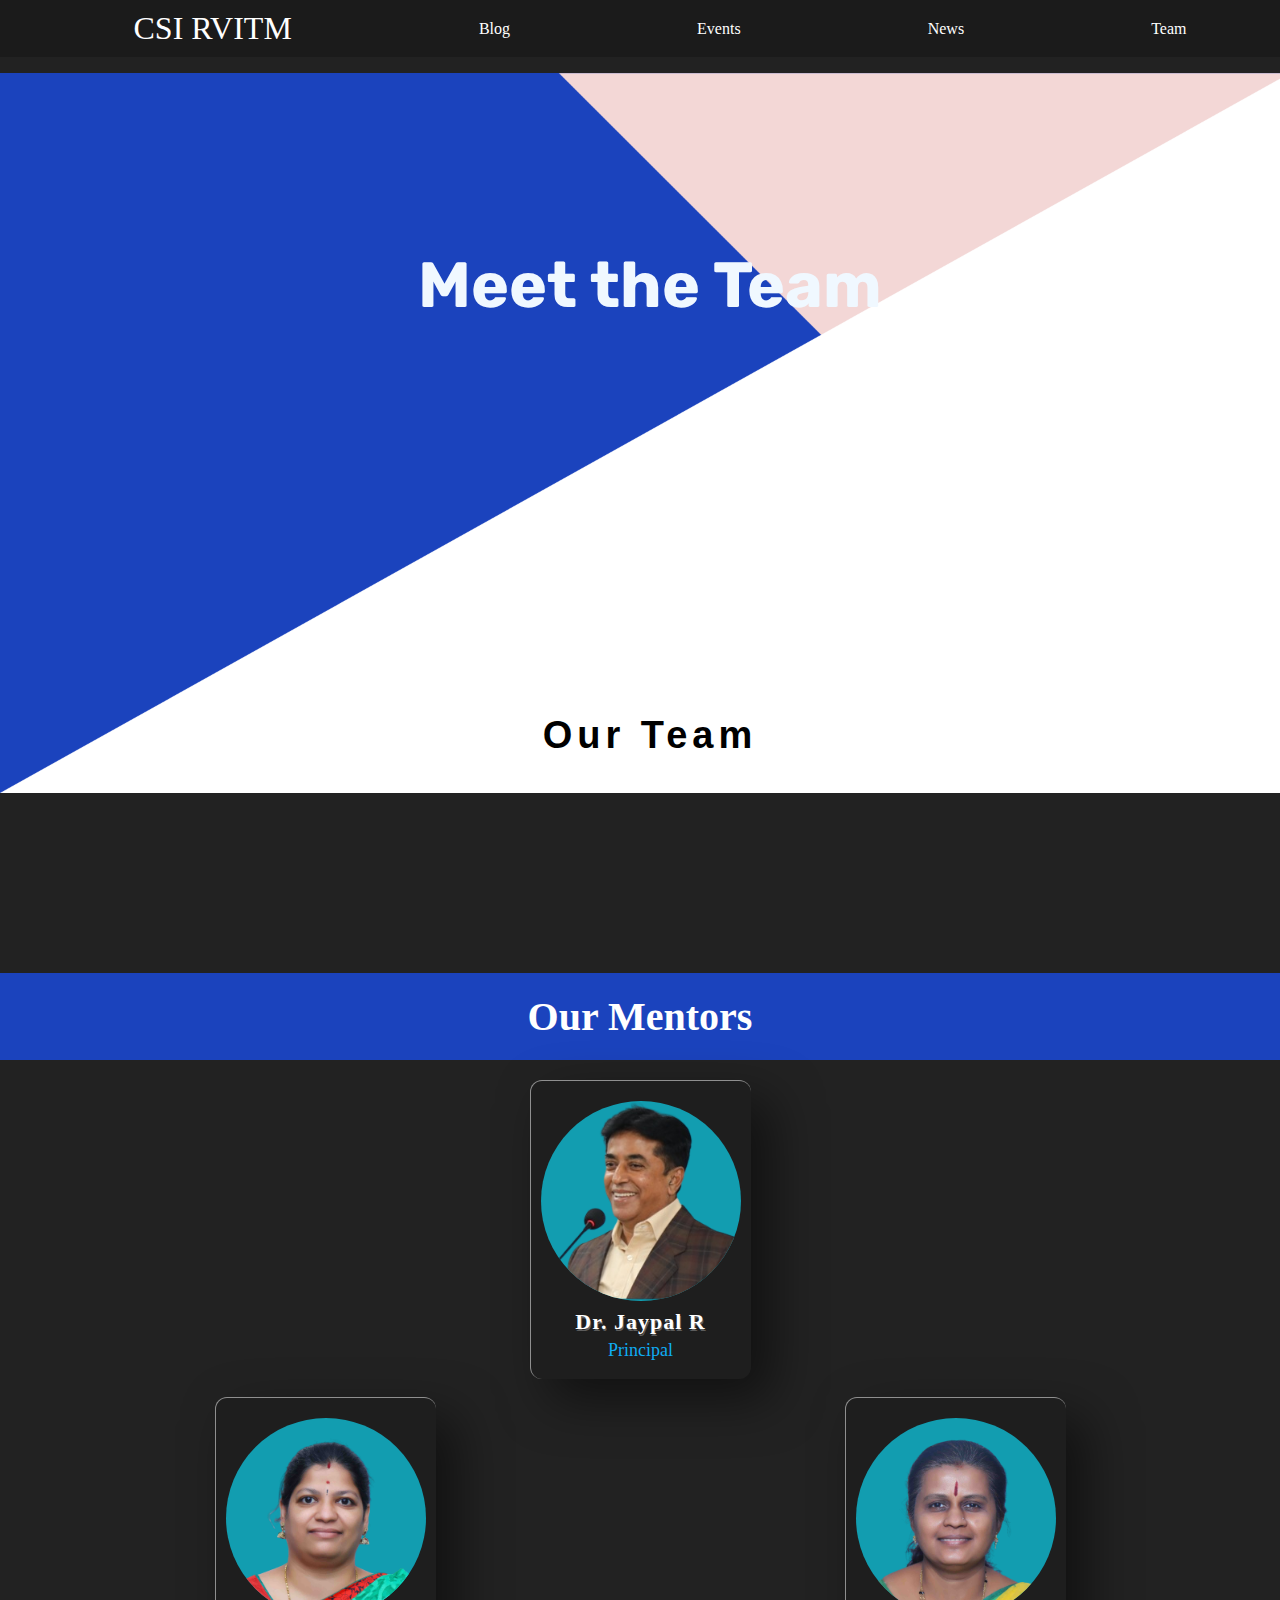
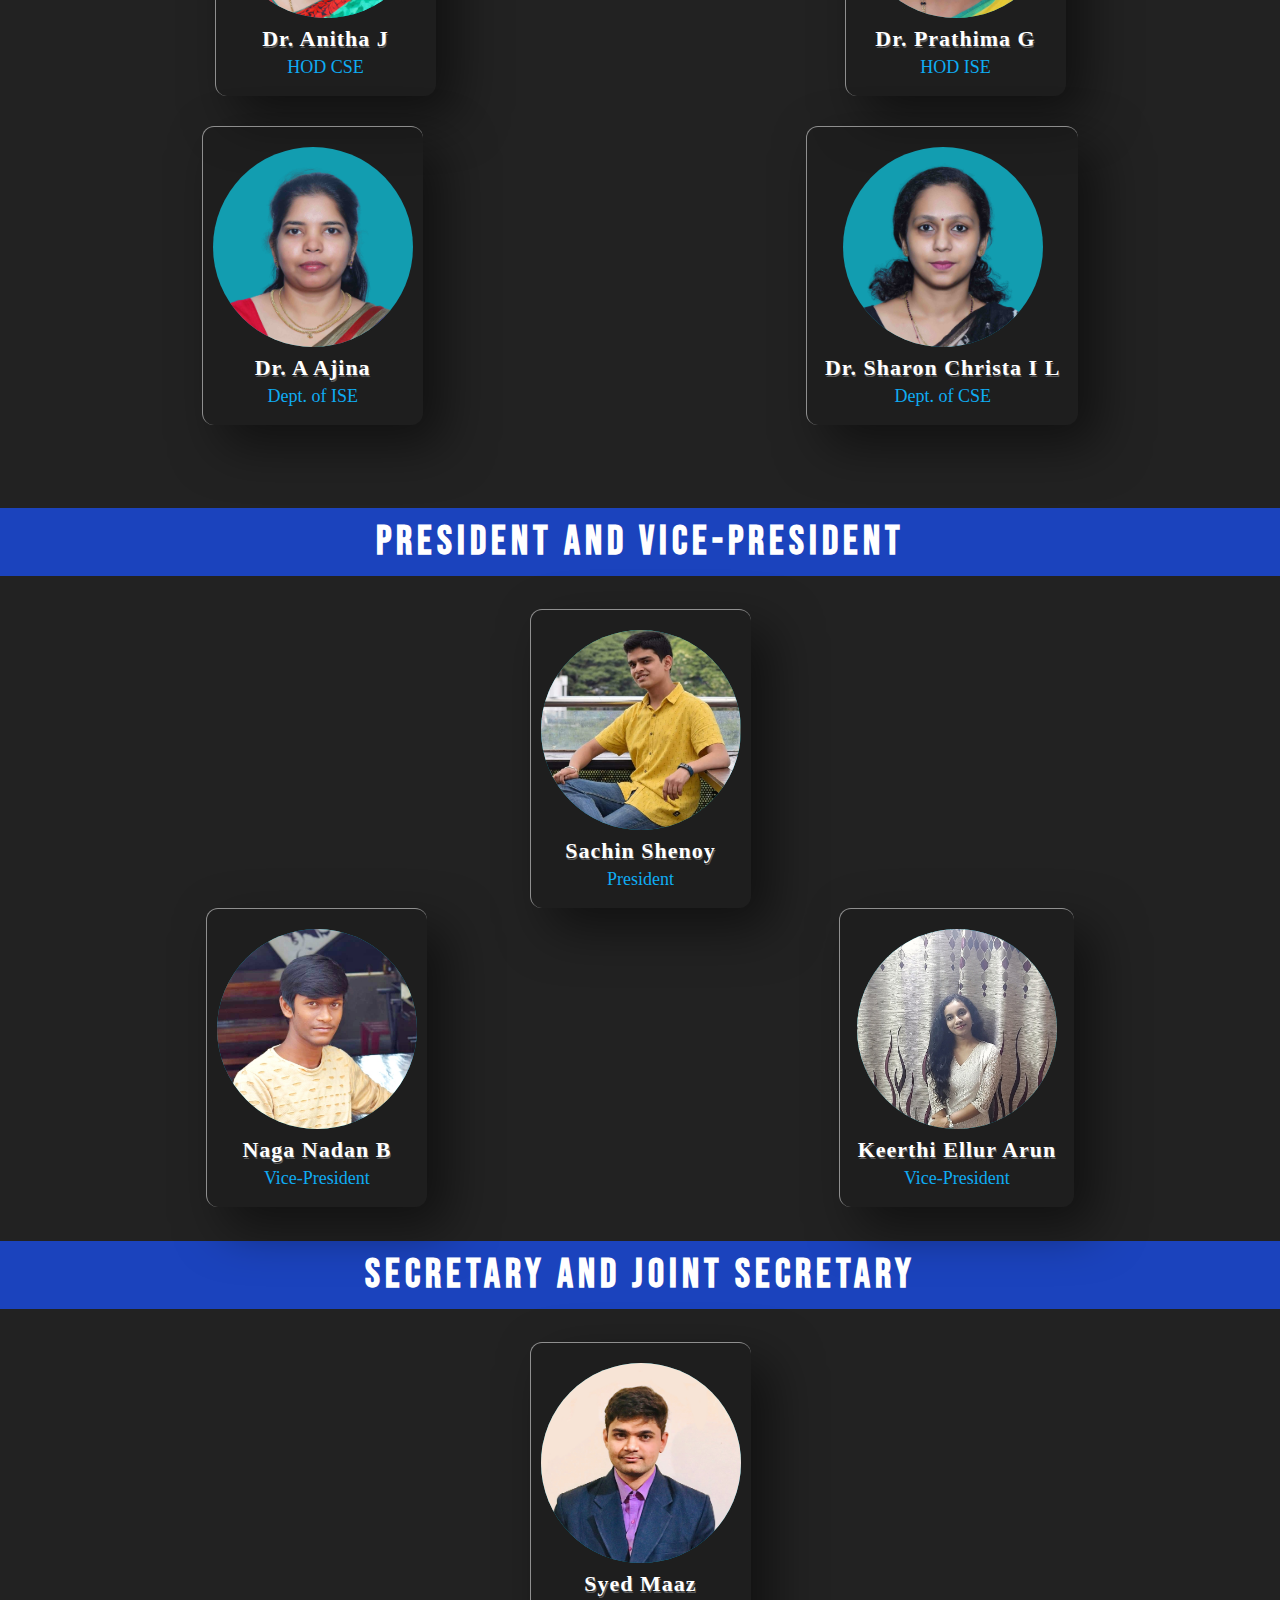
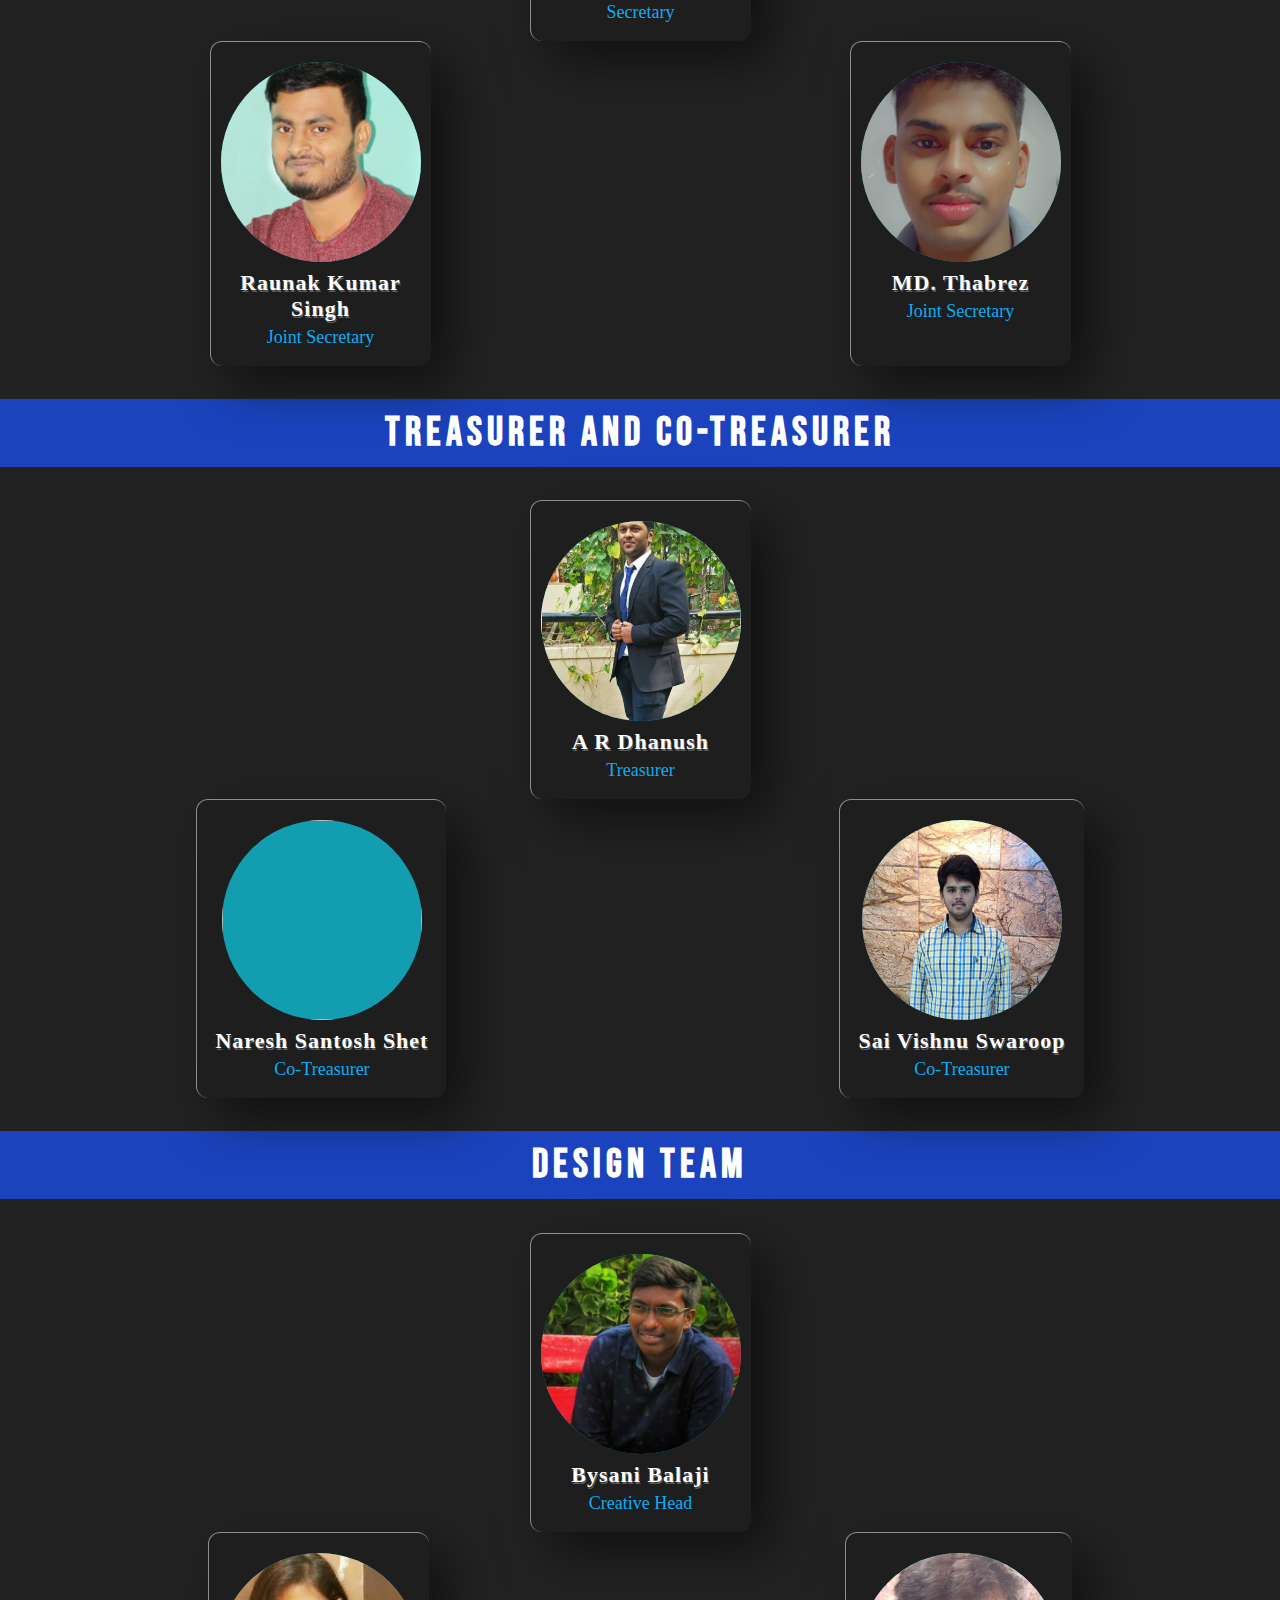
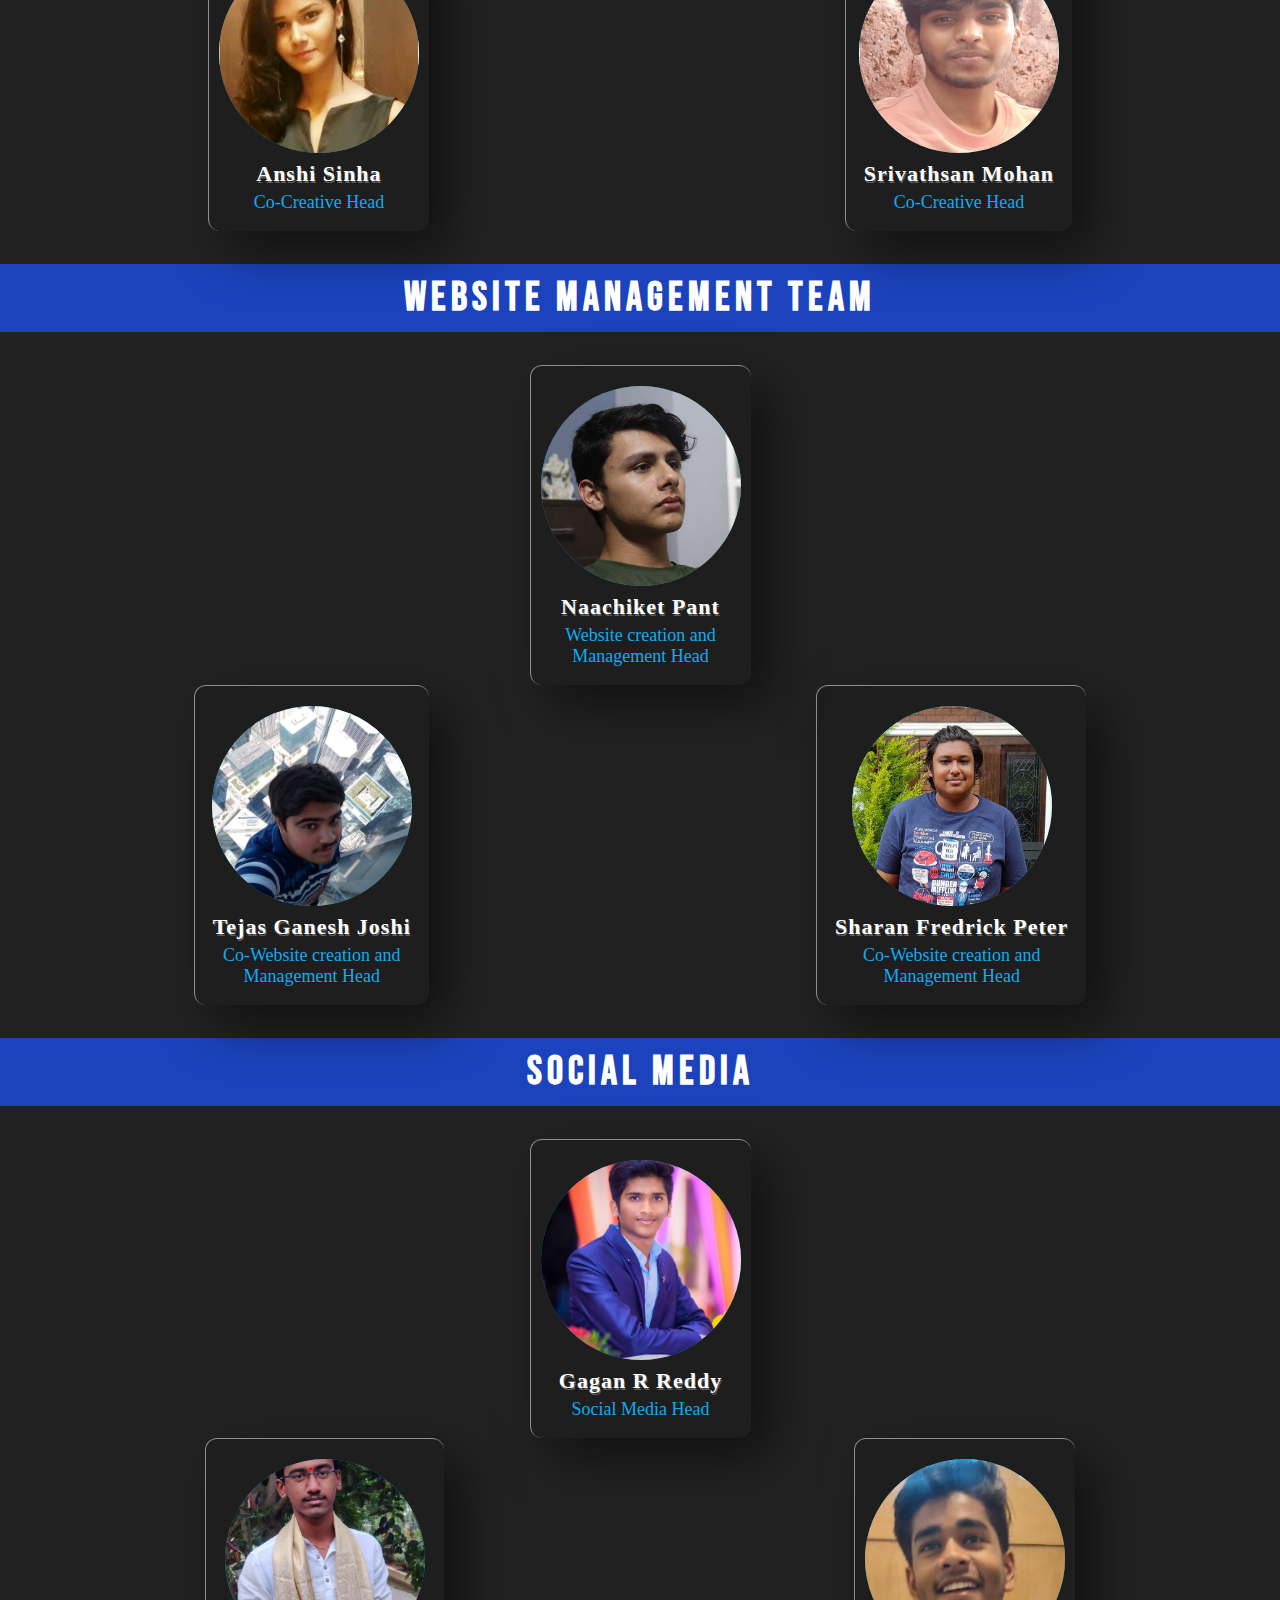
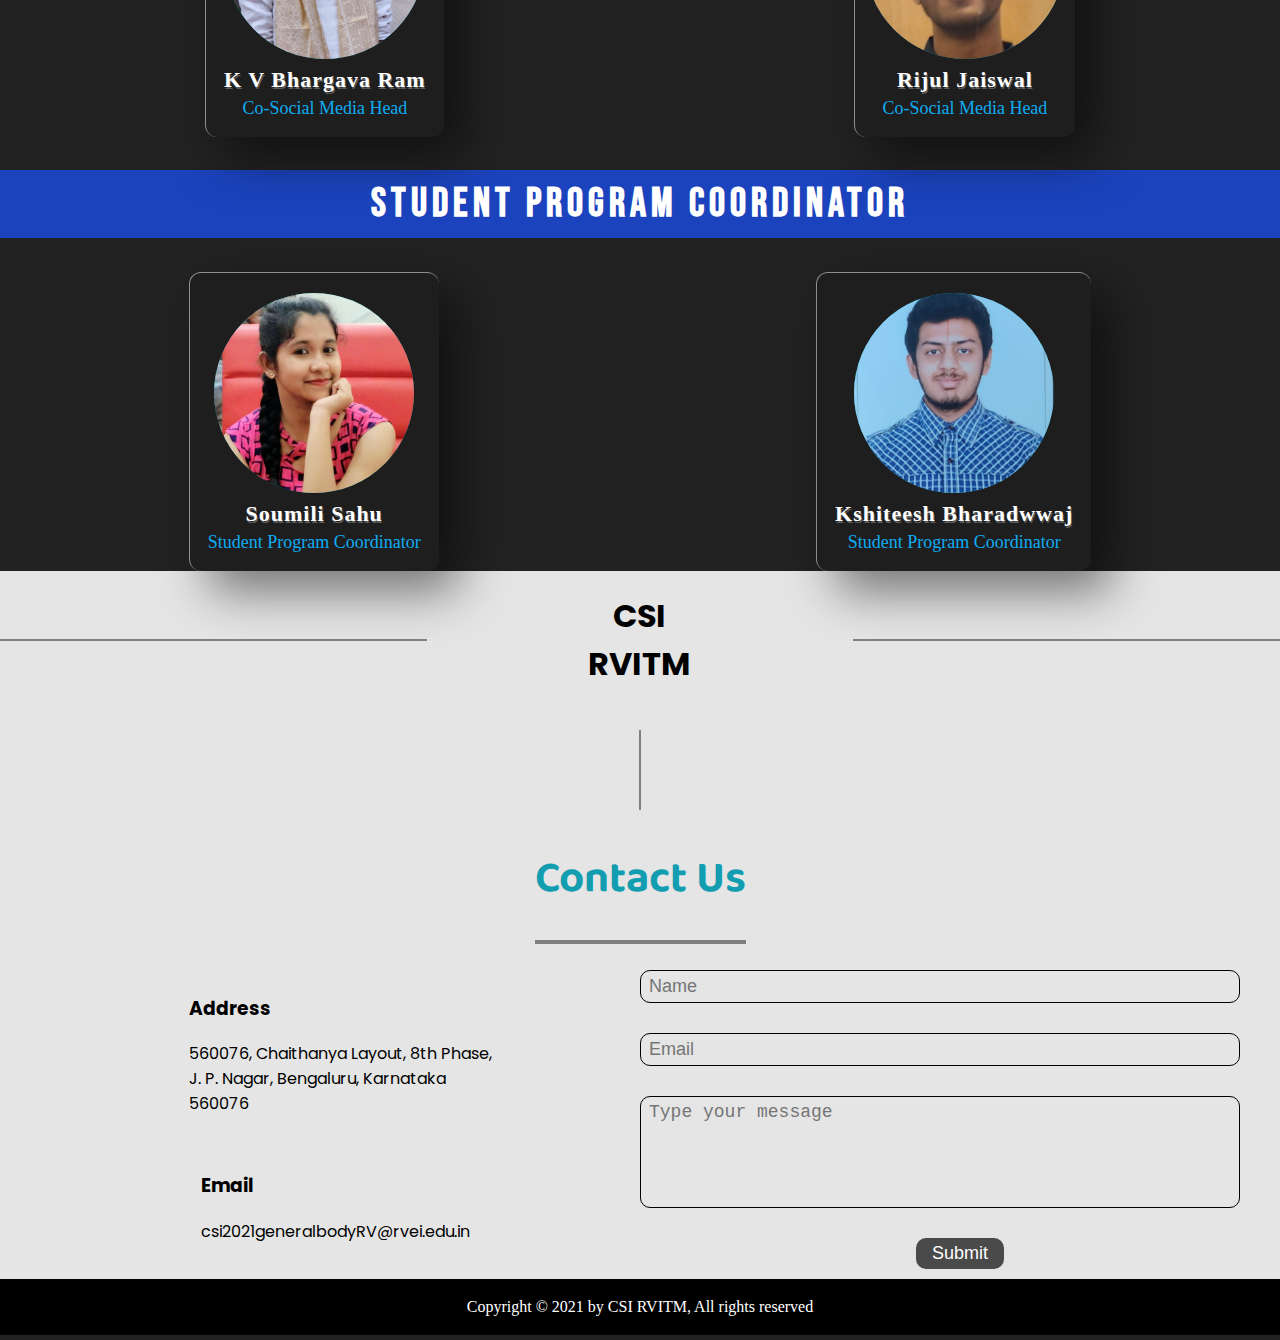
==== index.html @ 99c9e341 "new UI design" ====
<!DOCTYPE html>
<html lang="en">

<head>
    <meta charset="UTF-8">
    <meta http-equiv="X-UA-Compatible" content="IE=edge">
    <meta name="viewport" content="width=device-width, initial-scale=1.0">
    <title>Team | CSI</title>
    <link rel="shortcut icon" href="images/favicon.png" type="image/x-icon">
    <link rel="stylesheet" href="team.css">
    <link rel="stylesheet" href="https://pro.fontawesome.com/releases/v5.10.0/css/all.css"
        integrity="sha384-AYmEC3Yw5cVb3ZcuHtOA93w35dYTsvhLPVnYs9eStHfGJvOvKxVfELGroGkvsg+p" crossorigin="anonymous" />

</head>

<body>
    <div class="loader">
        <img src="https://media3.giphy.com/media/3oEjI6SIIHBdRxXI40/200.gif" alt="">
    </div>
    <nav>
        <ul>
            <li id="nav-heading"><a href="">CSI RVITM</a></li>
            <li class="nav-links"><a href="">Blog</a> </li>
            <li class="nav-links"><a href="">Events</a></li>
            <li class="nav-links"><a href="">News</a></li>
            <li class="nav-links"><a href="">Team</a></li>

        </ul>
        
    </nav>
    <div class="menu" onclick=show_menu()>
        <div id="hamburger_menu">
            <p></p>
            <p></p>
            <p></p>
        </div>
        
    </div>
    
    
    <div class="hamburger">
        
        <ul class="nav-menu">
            <li class="nav-links"><a href="">Blog</a> </li>
            <li class="nav-links"><a href="">Events</a></li>
            <li class="nav-links"><a href="">News</a></li>
            <li class="nav-links"><a href="">Team</a></li>
        </ul>
    </div>
    <div class="csi">
        <h1>Meet the Team</h1>
        <img src="images/team.svg" alt="" id="team_img">
        <div class="about-team">
            <h2>Our Team</h2>
            
                <div class="arrow" style="text-align:center;color:white;margin-top: 20px;">
                    <h4>Scroll Down</h4>
                    <i id="arrow" class="fas fa-arrow-down fa-3x"></i>
                </div>
        </div>
        
    </div>
    <h1 id="mentor">Our Mentors</h1>
    <div class="faculty_incharge">
        <div class="principal">
            <div class="faculty_profile">
                <img src="images/Principal.PNG" alt="">
                <div class="profile_info">
                    <h3>Dr. Jaypal R</h3>
                    <span>Principal</span>
                </div>
            </div>
        </div>
        <br>
        <div class="HOD_faculty">
            <div class="faculty_profile">
                <img src="images/Dr.Anitha.png" alt="">
                <div class="profile_info">
                    <h3>Dr. Anitha J</h3>
                    <span>HOD CSE</span>
                </div>
            </div>
            <div class="faculty_profile">
                <img src="images/Dr.PrathimaG.png" alt="">
                <div class="profile_info">
                    <h3>Dr. Prathima G</h3>
                    <span>HOD ISE</span>
                </div>
            </div>
        </div>
        <div class="associate_faculty">
            <div class="faculty_profile">
                <img src="images/Dr. Ajina A.png" alt="">
                <div class="profile_info">
                    <h3>Dr. A Ajina</h3>
                    <span>Dept. of ISE</span>
                </div>
            </div>
            <div class="faculty_profile">
                <img src="images/Dr. Sharon.png" alt="">
                <div class="profile_info">
                    <h3>Dr. Sharon Christa I L</h3>
                    <span>Dept. of CSE</span>
                </div>
            </div>
        </div>
    </div>
    <div class="student_incharge">
        <h2>President and Vice-President</h2>
        <div class="president">
            <div class="faculty_profile">
                <img src="images/sachin.jpg" alt="">
                <div class="profile_info">
                    <h3>Sachin Shenoy</h3>
                    <span>President</span>
                </div>
            </div>
        </div>
        <div class="vice-president">
            <div class="faculty_profile">
                <img src="images/naga nadan.jpg" alt="">
                <div class="profile_info">
                    <h3>Naga Nadan B</h3>
                    <span>Vice-President</span>
                </div>
            </div>
            <div class="faculty_profile">
                <img src="images/keerthi.jpg" alt="">
                <div class="profile_info">
                    <h3>Keerthi Ellur Arun</h3>
                    <span>Vice-President</span>
                </div>
            </div>
        </div>
        <h2>Secretary and Joint Secretary</h2>
        <div class="secretary">
            <div class="faculty_profile">
                <img src="images/syed maaz.png" alt="">
                <div class="profile_info">
                    <h3>Syed Maaz</h3>
                    <span>Secretary</span>
                </div>
            </div>
        </div>
        <div class="joint-secretary">
            <div class="faculty_profile">
                <img src="images/raunak.jpeg" alt="">
                <div class="profile_info">
                    <h3>Raunak Kumar <br> Singh</h3>
                    <span>Joint Secretary</span>
                </div>
            </div>
            <div class="faculty_profile">
                <img src="images/thabrez.jpg" alt="">
                <div class="profile_info">
                    <h3>MD. Thabrez</h3>
                    <span>Joint Secretary</span>
                </div>
            </div>
        </div>
        <h2>Treasurer and Co-Treasurer</h2>
        <div class="secretary">
            <div class="faculty_profile">
                <img src="images/dhanush.PNG" alt="">
                <div class="profile_info">
                    <h3>A R Dhanush</h3>
                    <span>Treasurer</span>
                </div>
            </div>
        </div>
        <div class="joint-secretary">
            <div class="faculty_profile">
                <img src="images/NARESH - Naresh Shet.JPG" alt="">
                <div class="profile_info">
                    <h3>Naresh Santosh Shet</h3>
                    <span>Co-Treasurer</span>
                </div>
            </div>
            <div class="faculty_profile">
                <img src="images/sai vishnu.jpg" alt="">
                <div class="profile_info">
                    <h3>Sai Vishnu Swaroop</h3>
                    <span>Co-Treasurer</span>
                </div>
            </div>
        </div>
        <h2>Design Team</h2>
        <div class="design_team">
            <div class="secretary">
                <div class="faculty_profile">
                    <img src="images/Remini20210603203644258__01 - Balaji B.jpg" alt="">
                    <div class="profile_info">
                        <h3>Bysani Balaji</h3>
                        <span>Creative Head</span>
                    </div>
                </div>
            </div>
            <div class="joint-secretary">
                <div class="faculty_profile">
                    <img src="images/anshi.PNG" alt="">
                    <div class="profile_info">
                        <h3>Anshi Sinha</h3>
                        <span>Co-Creative Head</span>
                    </div>
                </div>
                <div class="faculty_profile">
                    <img src="images/srivathsan.PNG" alt="">
                    <div class="profile_info">
                        <h3>Srivathsan Mohan</h3>
                        <span>Co-Creative Head</span>
                    </div>
                </div>
            </div>
        </div>


        <h2>Website Management Team </h2>
        <div class="secretary">
            <div class="faculty_profile">
                <img src="images/naachiket.jpg" alt="">
                <div class="profile_info">
                    <h3>Naachiket Pant</h3>
                    <span>Website creation and <br> Management Head</span>
                </div>
            </div>
        </div>
        <div class="joint-secretary">
            <div class="faculty_profile">
                <img src="images/tejas.jpeg" alt="">
                <div class="profile_info">
                    <h3>Tejas Ganesh Joshi</h3>
                    <span>Co-Website creation and<br> Management Head</span>
                </div>
            </div>
            <div class="faculty_profile">
                <img src="images/sharan.jpg" alt="">
                <div class="profile_info">
                    <h3>Sharan Fredrick Peter</h3>
                    <span>Co-Website creation and<br> Management Head</span>
                </div>
            </div>
        </div>
        <div class="social_media_team">
            <h2>Social Media</h2>
            <div class="secretary">
                <div class="faculty_profile">
                    <img src="images/gagan.jpg" alt="">
                    <div class="profile_info">
                        <h3>Gagan R Reddy</h3>
                        <span>Social Media Head</span>
                    </div>
                </div>
            </div>
            <div class="joint-secretary">
                <div class="faculty_profile">
                    <img src="images/bhargav.jpg" alt="">
                    <div class="profile_info">
                        <h3>K V Bhargava Ram</h3>
                        <span>Co-Social Media Head</span>
                    </div>
                </div>
                <div class="faculty_profile">
                    <img src="images/rijul.PNG" alt="">
                    <div class="profile_info">
                        <h3>Rijul Jaiswal</h3>
                        <span>Co-Social Media Head</span>
                    </div>
                </div>
            </div>
        </div>


        <h2>Student Program Coordinator</h2>
        <div class="joint-secretary">
            <div class="faculty_profile">
                <img src="images/BeautyPlus_20190114144236158_save - Soumili Sahu.jpg" alt="">
                <div class="profile_info">
                    <h3>Soumili Sahu</h3>
                    <span>Student Program Coordinator</span>
                </div>
            </div>
            <div class="faculty_profile">
                <img src="images/Kshiteesh.jpeg" alt="">
                <div class="profile_info">
                    <h3>Kshiteesh Bharadwwaj</h3>
                    <span>Student Program Coordinator</span>
                </div>
            </div>
        </div>
    </div>
    <footer>
        <div class="footer_heading">
            <div id="line1"></div>
            <h1>CSI <br> RVITM</h1>
            <div id="line2"></div>
        </div>
        <div class="social_media">
            <a href=""><i class="fab fa-twitter fa-2x"></i></a>
            <a href=""><i class="fab fa-instagram fa-2x"></i></a>
            <a href=""><i class="fab fa-linkedin fa-2x"></i></a>
            <a href=""><i class="fab fa-facebook fa-2x"></i></a>
            <a href=""><i class="fab fa-youtube fa-2x"></i></a>
        </div>
        <div id="line3">
            <div id="Line3">

            </div>
        </div>
        <div class="contact">
            <h1><span>Contact Us</span></h1>
        </div>
        <div class="contactus">
            <div class="form_location">
                <div class="address-div">
                    <i class="fas fa-map-marker-alt fa-3x"></i>
                    <div class="address">
                        <h3>Address</h3>
                        <p>560076, Chaithanya Layout, 8th Phase,<br> J. P. Nagar, Bengaluru, Karnataka <br> 560076</p>
                    </div>
                </div>
                <div class="mail-div">
                    <i class="fas fa-envelope fa-3x"></i>
                    <div class="mail">
                        <h3>Email</h3>
                        <a href="" id=emailto>csi2021generalbodyRV@rvei.edu.in</a>
                    </div>
                </div>
            </div>
            <div class="contact-form">
                <form>
                    <input type="text" placeholder="Name">
                    <input type="email" placeholder="Email">
                    <textarea style="resize:none" cols="40" rows="5" placeholder="Type your message"></textarea>
                    <div id="button">
                        <button id="query-submit">Submit</button>
                    </div>
                </form>
                
            </div>
            
        </div>
    </footer>
    <div class="copyright">
        <p>Copyright © 2021 by CSI RVITM, All rights reserved</p>
    </div>
    <script src="team.js"></script>
</body>

</html>
---- team.css ----
@import url('https://fonts.googleapis.com/css2?family=Rubik:wght@500&display=swap');
@import url('https://fonts.googleapis.com/css2?family=Lato&display=swap');
@import url('https://fonts.googleapis.com/css2?family=Baloo+Tammudu+2&display=swap');
@import url('https://fonts.googleapis.com/css2?family=Poppins&display=swap');
@import url('https://fonts.googleapis.com/css2?family=Bebas+Neue&display=swap');
body{
    margin:0;
    background: rgb(34, 34, 34);
}
.arrow{
    display:none;
}
nav{
    width:100% 100%;
    background:rgb(27, 27, 27);
    padding:10px 0;
}
nav ul{
    display:flex;
    justify-content:space-around;
    align-items:center;
    list-style:none;
    margin:0;
}
nav a{
    text-decoration:none;
    color:white;
}
#nav-links{
    font-size:18px;
    font-family: 'Lato', sans-serif;
}
#nav-heading{
    font-size:32px;
}
.csi{
    background:url(images/team_bg.png) no-repeat;
    background-size:100%;
    height:100vh;
    display:flex;
    flex-direction: column;
    justify-content: space-around;
    padding-left:20px;
    align-items:center;
}
.csi h1{
    margin:0;
    color: aliceblue;
    font-family: 'Rubik', sans-serif;
    font-size: 4rem;
    text-align: center;
}
.about-team{
    width:35%;
}
.about-team h2{
    font-family:'Segoe UI', Tahoma, Geneva, Verdana, sans-serif;
    font-size: 38px;
    text-align: center;
}
.about-team p{
    font-family: 'Lato', sans-serif;
    font-size:18px
}
.principal,.president{
    display: flex;
    justify-content:center;
    height: auto;
}
.faculty_profile{
    background:rgba(0, 0, 0, 0.1);
    display:flex;
    flex-direction: column;
    align-items:center;
    padding:10px;
    color: white;
    text-align: center;
    border-radius: 12px;
    border-left: 1px solid rgba(255, 255, 255, 0.5);
    border-top:1px solid rgba(255, 255, 255, 0.5);
    box-shadow: 20px 20px 50px rgba(0,0,0,0.5);
    align-items:center;
}
.profile_info{
    width: 100%;
    text-align: center;
    border-bottom-left-radius: 12px;
    border-bottom-right-radius: 12px;
    padding: 8px 8px;
}
.profile_info h3{
    font-size: 22px;
    font-weight: bold;
    letter-spacing: 1px;
    color: #fff;
    margin: 0 0 5px 0;
    text-shadow:1px 2px rgb(92, 92, 92);
}
.profile_info span{
    display: block;
    font-size: 18px;
    color: #0facf3;
}
.faculty_profile img{
    transition: all 0.5s ease-in-out 0s;
    width: 200px;
    height: 200px;
    object-fit: cover;
    border-radius: 50%;
    margin-top: 10px;
    background:#129DB0;
}
.faculty_profile:hover img{ transform: scale(1.05); }
.HOD_faculty{
    display:flex;
    justify-content:space-around;
}
.HOD{
    display:flex;
    flex-direction: column;
    align-items:center;
}
.associate_faculty{
    display:flex;
    justify-content:space-around;
    margin:30px 0;
}
#mentor{
    background:#1b43bd;
    margin:0;
    text-align:center;
    padding:20px 0;
    font-size:40px;
    color:white;
}
.faculty_incharge{
    background-size:100% 100%;
    padding:20px 10px;
}
.vice-president,.secretary,.joint-secretary{
    display:flex;
    justify-content:space-around;
    
}
video{
    position:absolute;
    width: 100%;
    z-index: -10;
}
.student_incharge h2{
    text-align:center;
    font-size:40px;
    color: white;
    background:#1b43bd;
}
.design_team{
}
#website{
    padding: 10px;
    border-radius: 10px;
}
.social_media_team{
}
footer{
    background: #e5e5e5;
    font-family: 'Poppins', sans-serif;
}
.footer_heading{
    display:grid;
    grid-template-columns: 1fr 1fr 1fr;
    align-items: center;
}
.footer_heading h1{
    text-align: center;
}
#line1,#line2{
    background:grey;
    width: 100%;
    height:2px;
}
.social_media{
    display:flex;
    justify-content:center;
    gap:138px;
}
.social_media i{
    color:black;
}
#line3{
    display: flex;
    justify-content:center;
    align-items:center !important;
    width:100%;
    margin-top:20px;
}
#Line3{
    height:80px;
    background:grey;
    width: 2px;
}
.contact h1{
    text-align:center;
    font-family: 'Baloo Tammudu 2', cursive;
    color: #129DB0;
    font-size:44px;
    margin-bottom:0;
}
.contact span{
    border-bottom:4px solid grey;
}
.hamburger{
    display:none;
    position:absolute;
    width: 100%;
    height:100vh;
    background:rgba(20, 20, 20, 0.9);
    z-index: 20;
    justify-content:center;
    
}
.hamburger a{
    color: white !important;
}
#close{
    display:none;
}
.loader{
    height:100vh;
    display: none;
    flex-direction: column;
    justify-content:center;
}
.form_location{
    display:flex;
    flex-direction: column;
    align-items:center;
    width: 100%;
    overflow: hidden;
}

.address-div,.mail-div{
    display: flex;
    gap: 30px;
    margin: 10px;
    align-items:center;
}
.address-div{
    padding-left:10px;
}
.contactus{
    display:grid;
    grid-template-columns: 1fr 1fr;
    align-items:center;
}
.contact-form{
    margin-top:30px;
    width:100%;
}
.contact-form form{
    display:flex;
    flex-direction: column;
    justify-content:space-between;
    height:100%;
    gap: 30px;
    width:100%;
}
.contact-form input,.contact-form textarea{
    
    margin-right:40px;
    font-size:18px;
    border-radius:10px;
    background:none;
    border: 1px solid black;
    padding:5px 8px;
    outline:none;
}
#query-submit{
    background:#4a4a4a;
    outline:none;
    border:none;
    font-size:18px;
    padding:5px 16px;
    border-radius:10px;
    color: white;
}
#emailto{
    text-decoration: none;
    color: black;
}
.copyright{
    bottom:0;
    background:black;
    color: white;
    margin:0;
    padding: 3px;
    text-align: center;
}
#team_img{
    display:none;
}
#button{
    display:flex;
    justify-content:center;
    margin-bottom:10px;
}
h2{
    font-family: 'Bebas Neue', cursive;
    letter-spacing: 5px;
    padding:10px;
}
@media screen and (max-width:870px){
    #team_img{
        display:initial;
        width: 100%;
    }
    .arrow{
        display:initial;
    }
    .hamburger{
        list-style: none;
        position:fixed !important;
        height:100vh !important;
    }
    nav{
        display:none;
    }
    .hamburger li{
        list-style: none;
    }
    .hamburger a{
        text-decoration:none;
        color:black;
    }
    .menu p{
        width:20px;
        height:2px;
        background:black;
        margin:8px;
    }
    .menu{
        position:fixed;
        width: 100%;
        z-index: 30;
        display: flex;
        justify-content: flex-end;
        cursor: pointer;
    }
    #hamburger_menu{
        background:rgb(199, 199, 199,0.6);
        padding:5px;
        border-radius: 10px;
        margin:4px;
    }
    .csi{
        display:flex;
        flex-direction:column;
        background:none;
        gap: 0;
        padding: 0;
        height:100vh;
    }
    .csi h1{
        color:#129DB0;
        font-size:42px;
        margin-top:20px;
    }
    .about-team h2{
        margin:0;
        color:#fff;
    }
    .about-team{
        width:100%;
        margin: 20px 0;
        display:flex;
        flex-direction: column;
        justify-content:center;
    }
    .about-team p{
        margin: 10px;
        padding: 3px;
        color:white;
        text-shadow: none;
    }
    .faculty_profile{
        display:flex;
        gap: 10px;
        
        
    }
    .faculty_profile img{
        width:150px;
        height:150px;  
    }
    .faculty_incharge{
        background: rgb(41, 41, 41);
    }
    .social_media{
        display:flex;
    }
    .hamburger ul{
        height: 100vh;
        display: flex;
        flex-direction: column;
        justify-content: space-around;
        margin:0;
        text-align: center;
        padding:none !important;
    }
    .hamburger li{
        font-size:3rem;
    }
    #nav-heading{
        list-style: none;
        text-align: center;
        position:relative;
        margin:20px
    }
    #nav-heading a{
        text-decoration:none;
        color: black;
        font-weight: bold;
    }
    .design_team{
        background:url(https://dbdzm869oupei.cloudfront.net/img/sticker/preview/36973.png) no-repeat;
        background-size:120% 100%;
    }
    .HOD_faculty,.associate_faculty{
        display:grid;
        grid-template-columns: 1fr 1fr;
        gap: 20px;
    }
    .vice-president,.joint-secretary{
        display:flex;
        gap: 20px;
        margin: 20px 10px;
        justify-content:space-around;
    }
    .secretary{
        display:flex;
        justify-content:center;
    }
    .social_media{
        display:flex;
        width: 100%;
        justify-content:space-between;
        gap: 0;
    }
    .contactus{
        display:flex;
        flex-direction:column;
    }
    .contact-form input,.contact-form textarea{
        margin: 10px !important;
    }
    #button{
        display:flex;
        justify-content:center;
        margin-bottom:10px;
    }
}
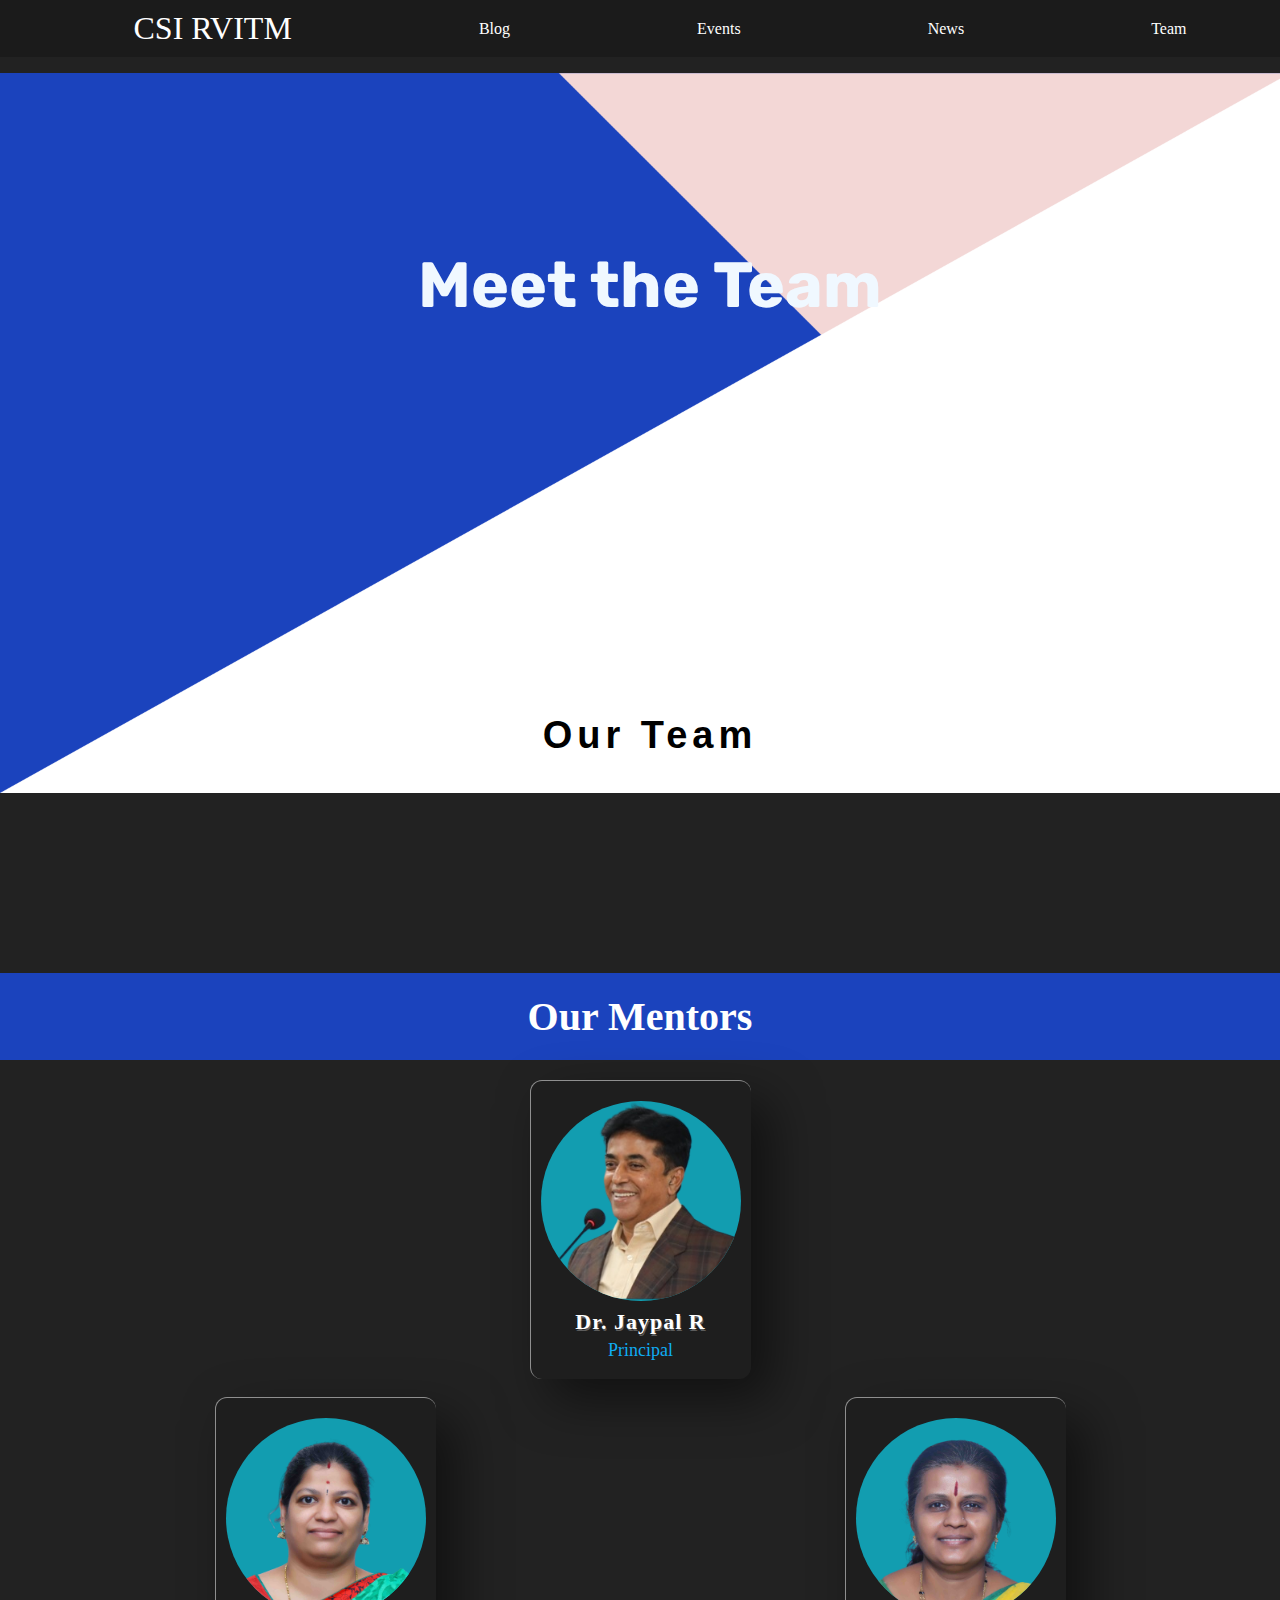
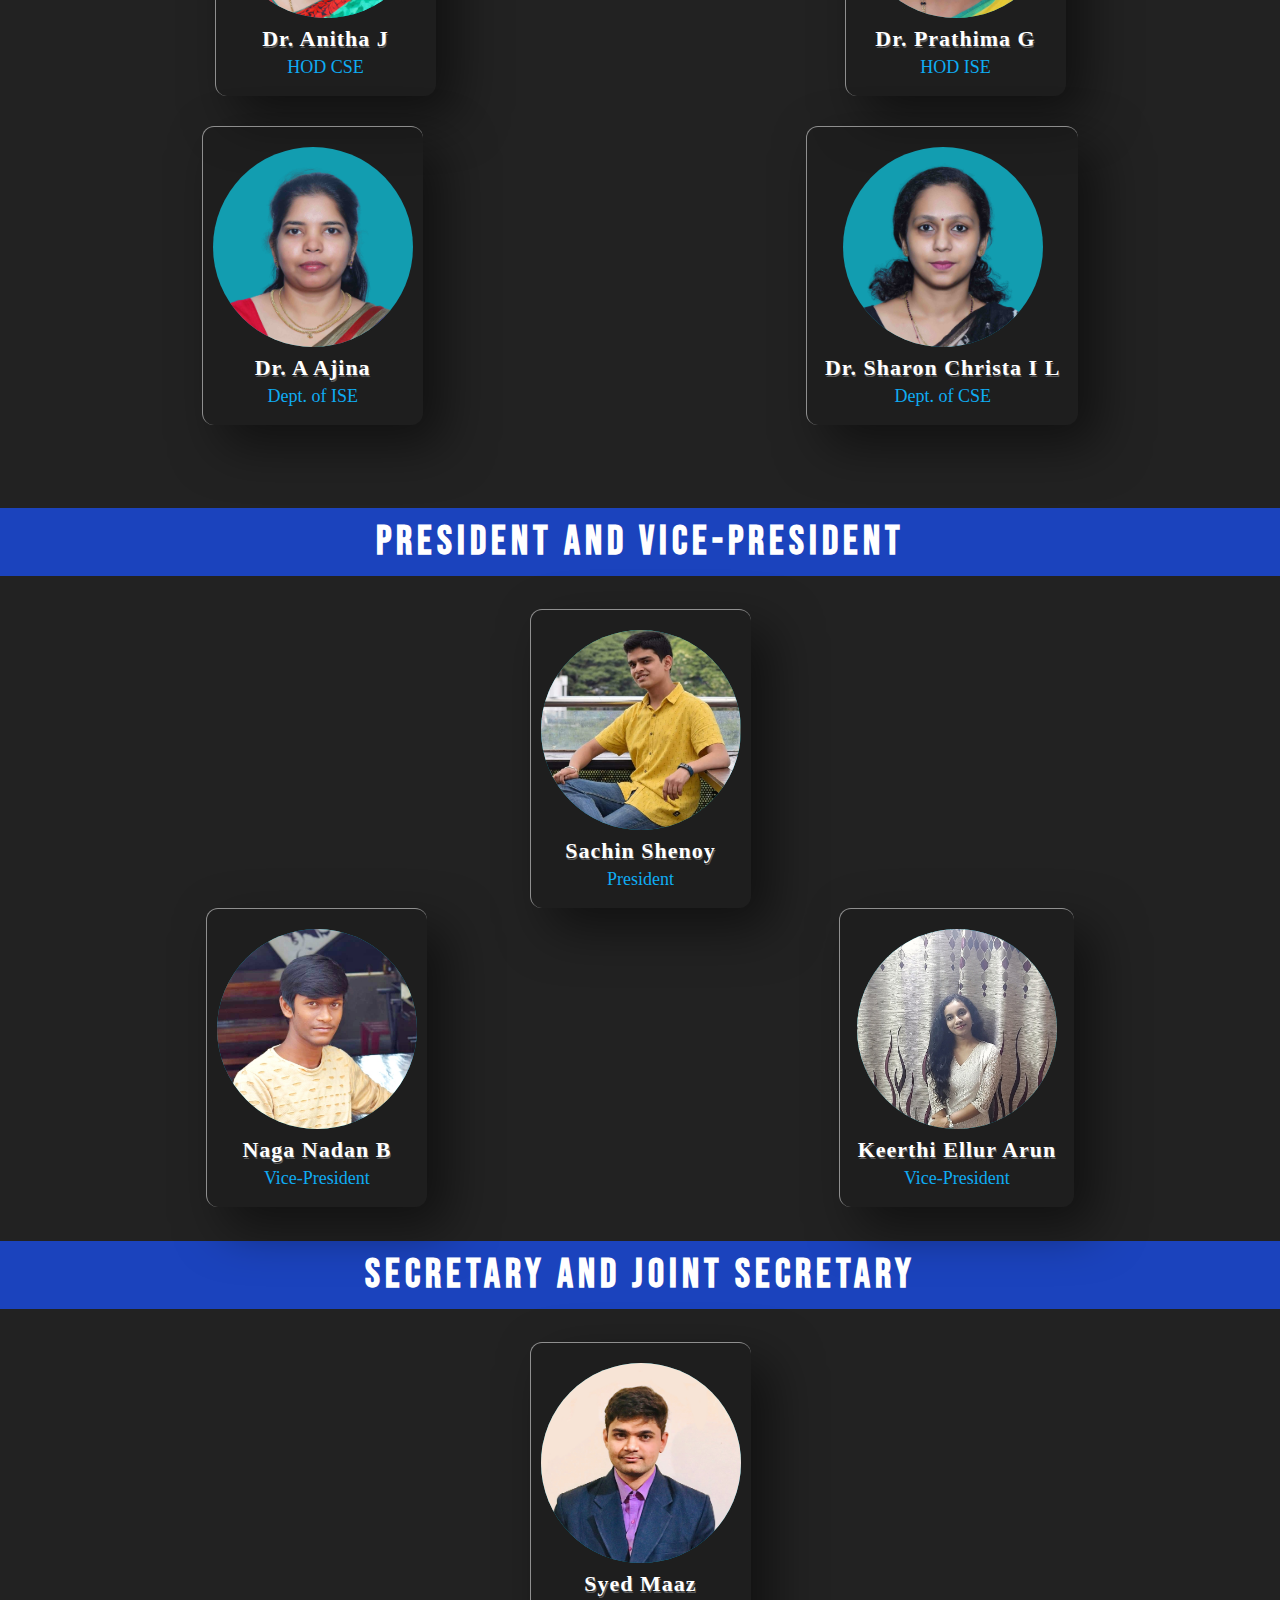
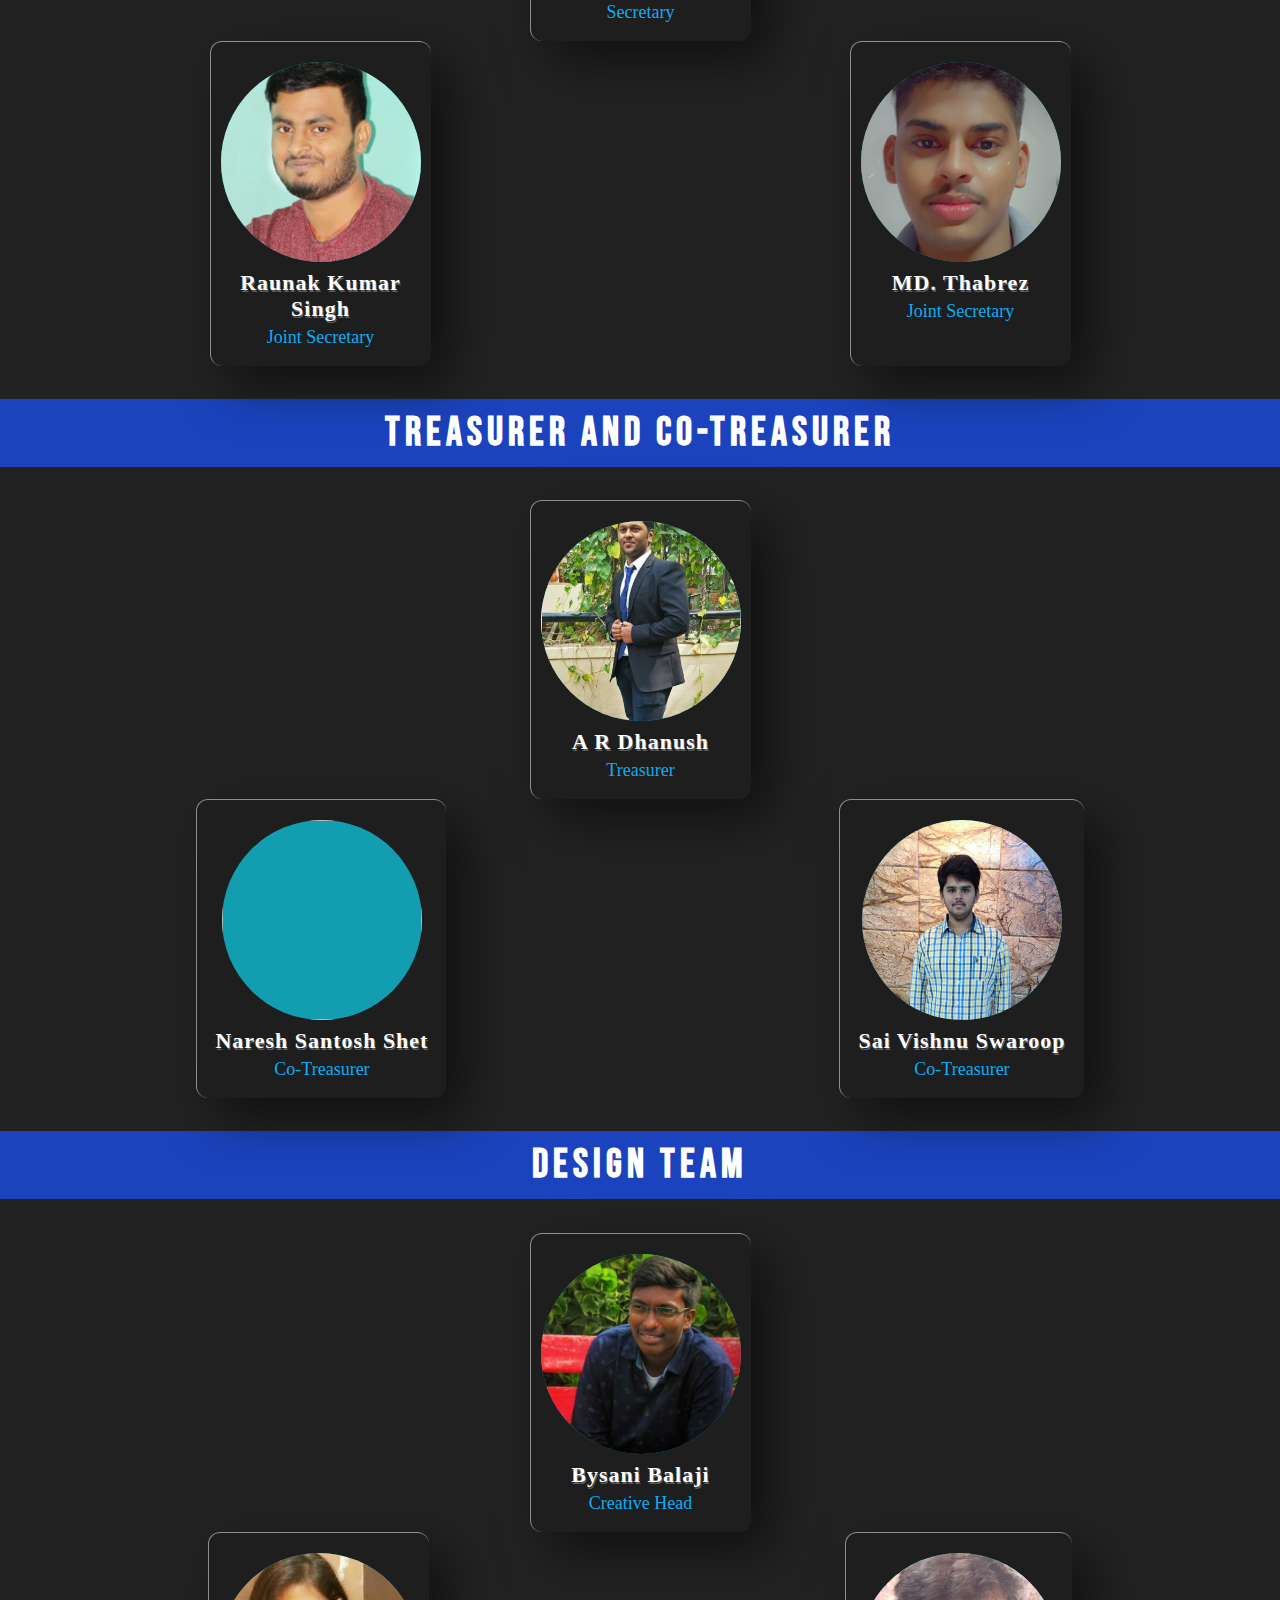
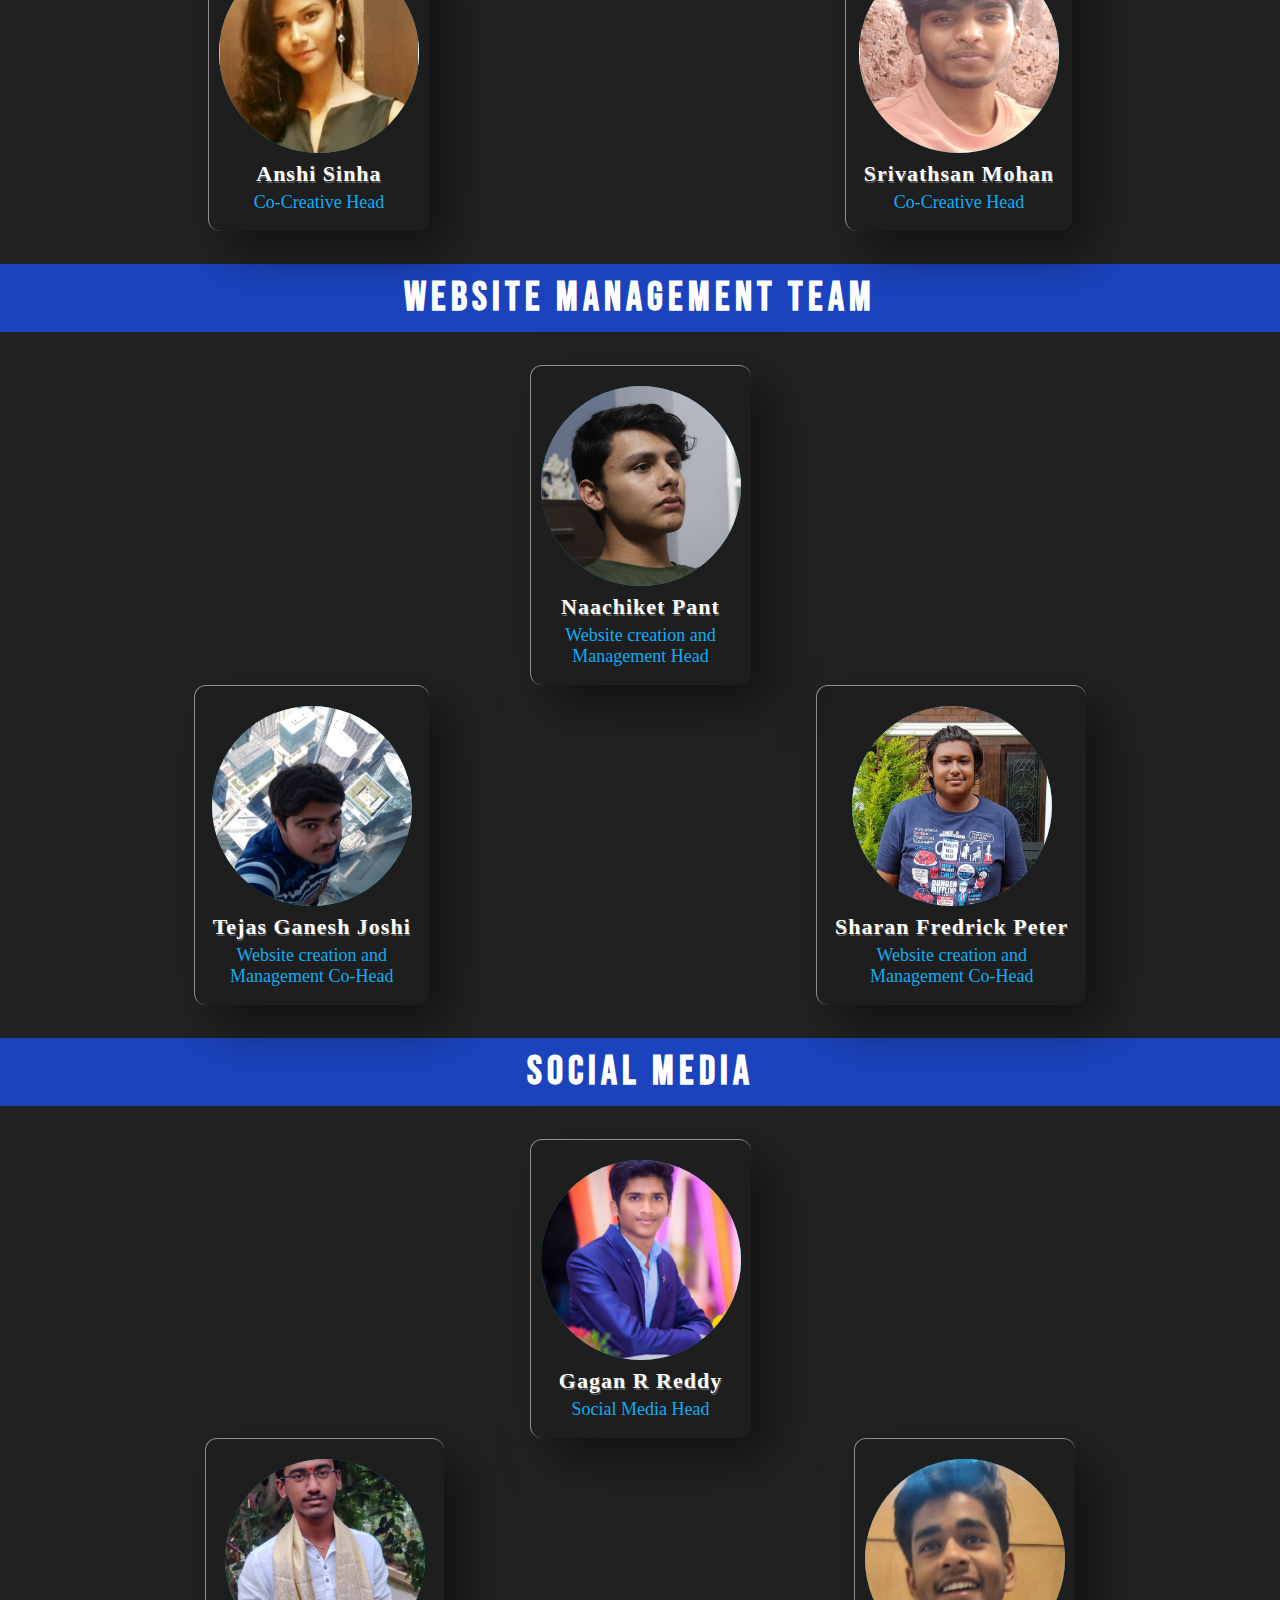
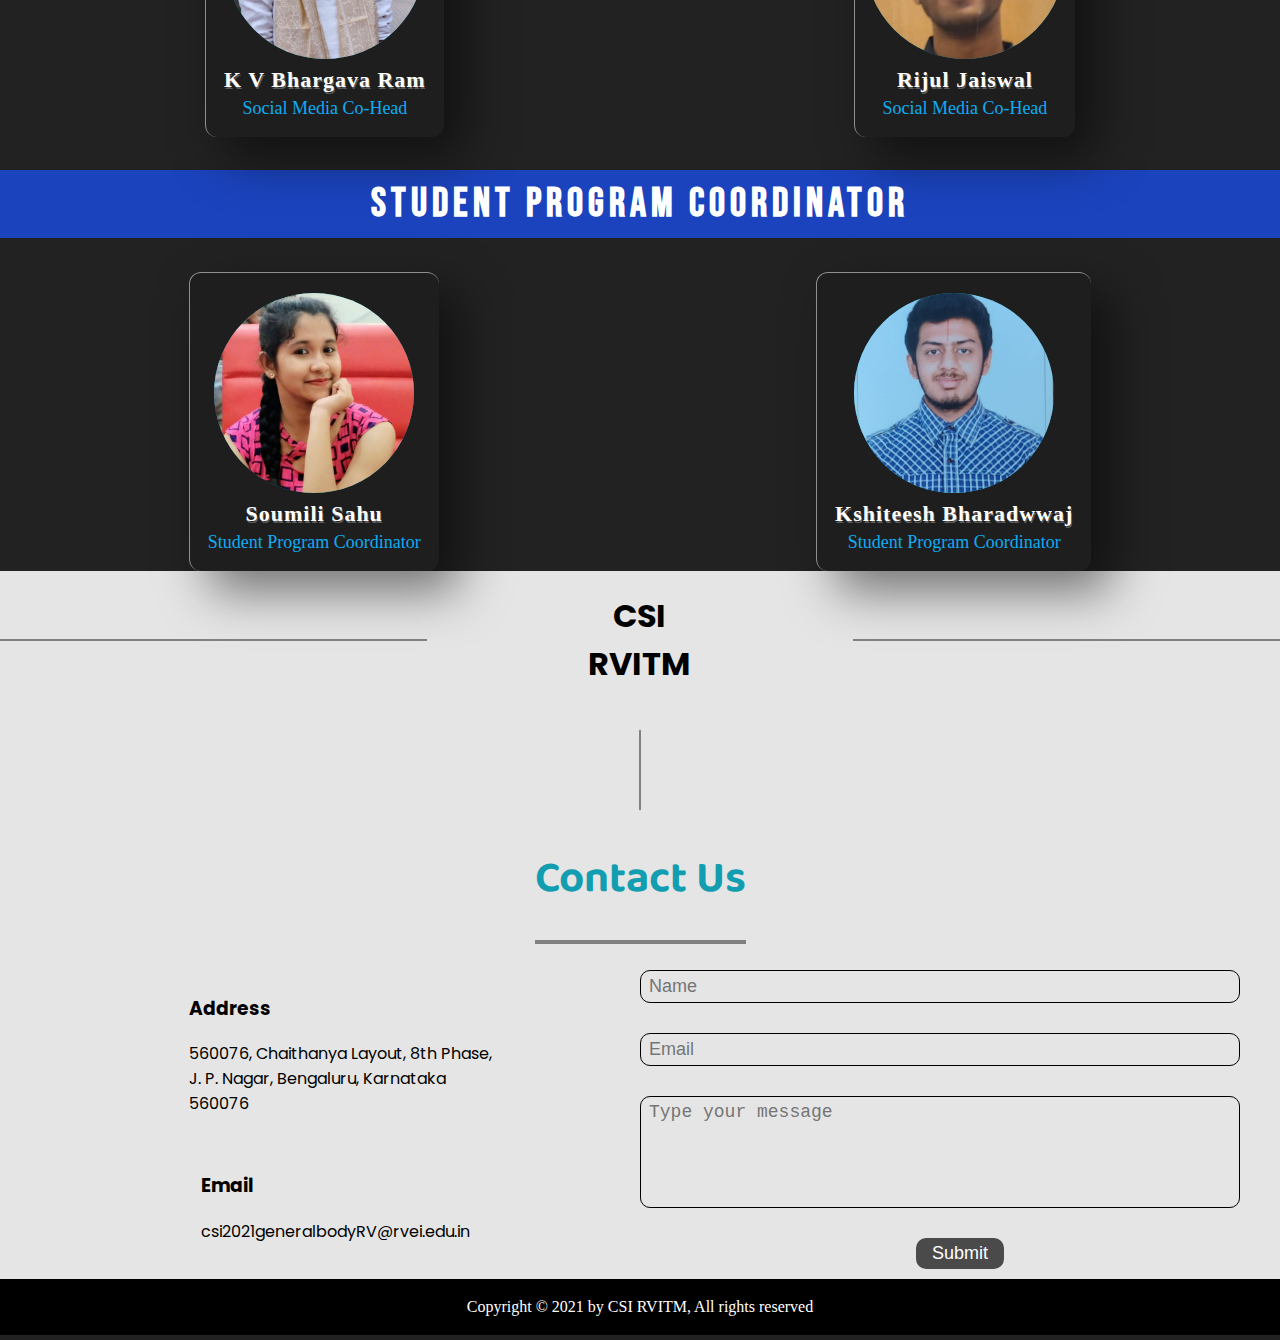
==== commit 1af61f2a: "update html" ====
--- a/index.html
+++ b/index.html
@@ -229,14 +229,14 @@
                 <img src="images/tejas.jpeg" alt="">
                 <div class="profile_info">
                     <h3>Tejas Ganesh Joshi</h3>
-                    <span>Co-Website creation and<br> Management Head</span>
+                    <span>Website creation and<br> Management Co-Head</span>
                 </div>
             </div>
             <div class="faculty_profile">
                 <img src="images/sharan.jpg" alt="">
                 <div class="profile_info">
                     <h3>Sharan Fredrick Peter</h3>
-                    <span>Co-Website creation and<br> Management Head</span>
+                    <span>Website creation and<br> Management Co-Head</span>
                 </div>
             </div>
         </div>
@@ -256,14 +256,14 @@
                     <img src="images/bhargav.jpg" alt="">
                     <div class="profile_info">
                         <h3>K V Bhargava Ram</h3>
-                        <span>Co-Social Media Head</span>
+                        <span>Social Media Co-Head</span>
                     </div>
                 </div>
                 <div class="faculty_profile">
                     <img src="images/rijul.PNG" alt="">
                     <div class="profile_info">
                         <h3>Rijul Jaiswal</h3>
-                        <span>Co-Social Media Head</span>
+                        <span>Social Media Co-Head</span>
                     </div>
                 </div>
             </div>
